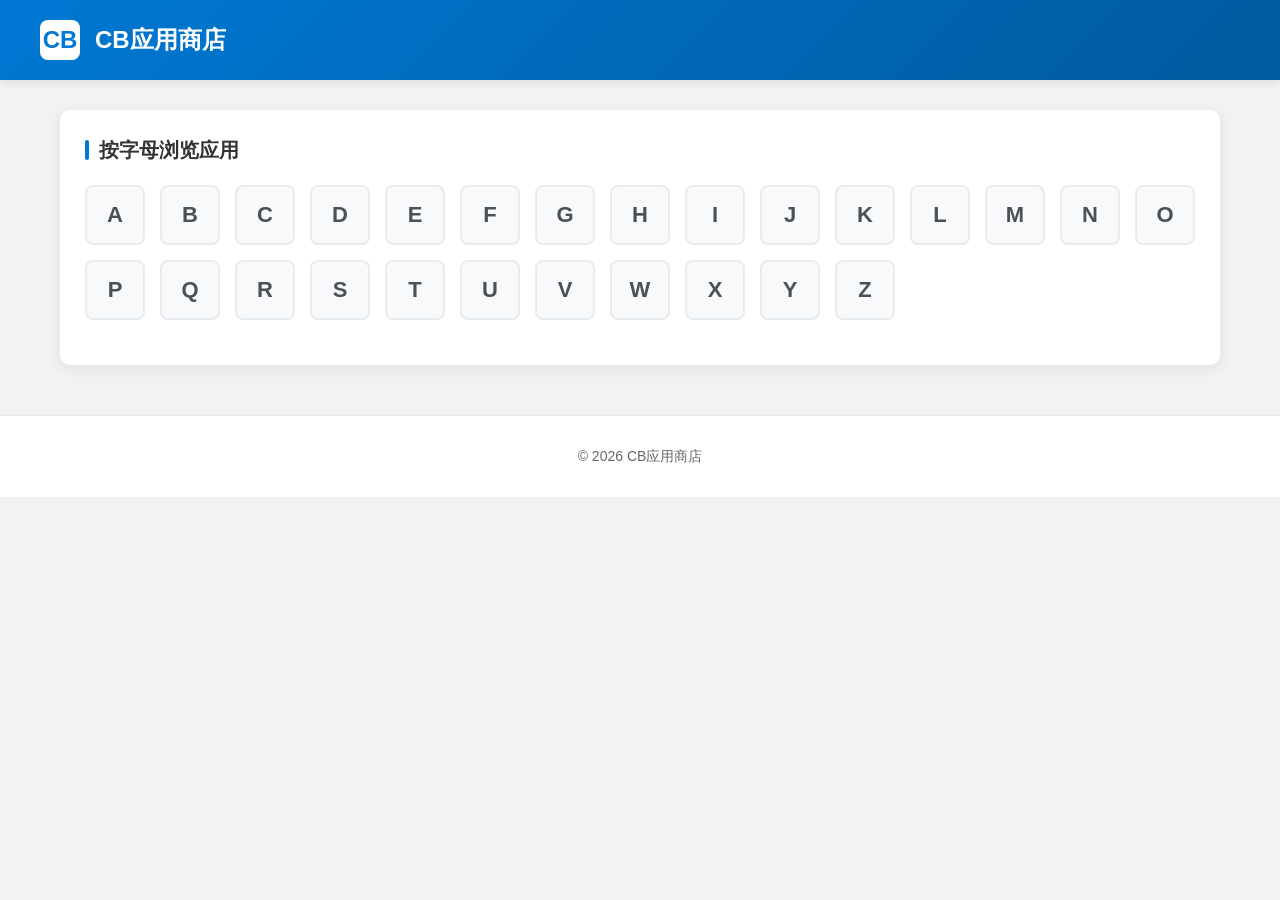
==== app/index.html @ 5953e115 "（（" ====
<!DOCTYPE html>
<html lang="zh-CN">
<head>
    <meta charset="UTF-8">
    <meta name="viewport" content="width=device-width, initial-scale=1.0">
    <title>CB应用商店</title>
    <style>
        * {
            margin: 0;
            padding: 0;
            box-sizing: border-box;
            font-family: 'Segoe UI', Tahoma, Geneva, Verdana, sans-serif;
        }
        
        body {
            background-color: #f2f2f2;
            color: #333;
            line-height: 1.5;
        }
        
        /* 顶部标题栏 */
        .header {
            background: linear-gradient(135deg, #0078d4, #005a9e);
            color: white;
            padding: 20px;
            box-shadow: 0 2px 10px rgba(0,0,0,0.1);
        }
        
        .header-content {
            max-width: 1200px;
            margin: 0 auto;
            display: flex;
            justify-content: space-between;
            align-items: center;
        }
        
        .logo {
            display: flex;
            align-items: center;
            gap: 15px;
        }
        
        .logo-icon {
            width: 40px;
            height: 40px;
            background-color: white;
            border-radius: 8px;
            display: flex;
            align-items: center;
            justify-content: center;
            font-size: 24px;
            font-weight: bold;
            color: #0078d4;
        }
        
        .logo-text h1 {
            font-size: 24px;
            font-weight: 600;
        }
        
        .logo-text p {
            font-size: 14px;
            opacity: 0.9;
        }
        
        /* 主要内容区域 */
        .main-content {
            max-width: 1200px;
            margin: 30px auto;
            padding: 0 20px;
        }
        
        /* 字母导航区域 */
        .letters-section {
            background: white;
            border-radius: 10px;
            padding: 25px;
            margin-bottom: 30px;
            box-shadow: 0 3px 15px rgba(0,0,0,0.08);
        }
        
        .section-title {
            font-size: 20px;
            font-weight: 600;
            margin-bottom: 20px;
            color: #333;
            display: flex;
            align-items: center;
            gap: 10px;
        }
        
        .section-title::before {
            content: "";
            width: 4px;
            height: 20px;
            background-color: #0078d4;
            border-radius: 2px;
        }
        
        .letters-grid {
            display: grid;
            grid-template-columns: repeat(auto-fill, minmax(60px, 1fr));
            gap: 15px;
            margin-bottom: 20px;
        }
        
        .letter-btn {
            width: 60px;
            height: 60px;
            border-radius: 8px;
            background-color: #f8f9fa;
            border: 2px solid #e9ecef;
            font-size: 22px;
            font-weight: bold;
            color: #495057;
            cursor: pointer;
            transition: all 0.2s ease;
            display: flex;
            align-items: center;
            justify-content: center;
        }
        
        .letter-btn:hover {
            background-color: #e9ecef;
            transform: translateY(-2px);
            box-shadow: 0 4px 8px rgba(0,0,0,0.1);
        }
        
        .letter-btn.active {
            background-color: #0078d4;
            color: white;
            border-color: #0078d4;
        }
        
        /* 应用列表区域 */
        .apps-section {
            background: white;
            border-radius: 10px;
            padding: 25px;
            box-shadow: 0 3px 15px rgba(0,0,0,0.08);
        }
        
        .apps-section.hidden {
            display: none;
        }
        
        .apps-header {
            display: flex;
            justify-content: space-between;
            align-items: center;
            margin-bottom: 25px;
        }
        
        .back-to-letters {
            background: none;
            border: none;
            color: #0078d4;
            font-size: 16px;
            cursor: pointer;
            display: flex;
            align-items: center;
            gap: 8px;
            padding: 8px 16px;
            border-radius: 6px;
            transition: background-color 0.2s;
        }
        
        .back-to-letters:hover {
            background-color: #f0f7ff;
        }
        
        .current-letter {
            font-size: 24px;
            font-weight: 600;
            color: #0078d4;
            text-transform: uppercase;
        }
        
        .apps-grid {
            display: grid;
            grid-template-columns: repeat(auto-fill, minmax(180px, 1fr));
            gap: 20px;
        }
        
        .app-card {
            background: #f8f9fa;
            border-radius: 10px;
            overflow: hidden;
            border: 1px solid #e9ecef;
            transition: all 0.2s ease;
            cursor: pointer;
            height: 100%;
            display: flex;
            flex-direction: column;
        }
        
        .app-card:hover {
            transform: translateY(-5px);
            box-shadow: 0 10px 20px rgba(0,0,0,0.1);
            border-color: #0078d4;
        }
        
        .app-icon-container {
            width: 100%;
            height: 120px;
            background: white;
            display: flex;
            align-items: center;
            justify-content: center;
            padding: 20px;
        }
        
        .app-icon {
            width: 80px;
            height: 80px;
            border-radius: 12px;
            object-fit: cover;
            background-color: #e9ecef;
            display: flex;
            align-items: center;
            justify-content: center;
            font-size: 24px;
            color: #6c757d;
            overflow: hidden;
        }
        
        .app-info {
            padding: 15px;
            flex-grow: 1;
            display: flex;
            flex-direction: column;
        }
        
        .app-name {
            font-size: 16px;
            font-weight: 600;
            margin-bottom: 5px;
            color: #333;
            line-height: 1.3;
        }
        
        .app-author {
            font-size: 13px;
            color: #666;
            margin-bottom: 10px;
        }
        
        .app-platforms {
            display: flex;
            flex-wrap: wrap;
            gap: 5px;
            margin-top: auto;
        }
        
        .platform-tag {
            background: #e7f3ff;
            color: #0078d4;
            padding: 2px 8px;
            border-radius: 10px;
            font-size: 11px;
        }
        
        /* 加载和空状态 */
        .loading, .empty-state {
            padding: 50px 20px;
            text-align: center;
            color: #666;
            grid-column: 1 / -1;
        }
        
        .loading-spinner {
            width: 40px;
            height: 40px;
            border: 3px solid #f3f3f3;
            border-top: 3px solid #0078d4;
            border-radius: 50%;
            animation: spin 1s linear infinite;
            margin: 0 auto 20px;
        }
        
        @keyframes spin {
            0% { transform: rotate(0deg); }
            100% { transform: rotate(360deg); }
        }
        
        .empty-state-icon {
            font-size: 48px;
            margin-bottom: 20px;
            opacity: 0.5;
        }
        
        /* 页脚 */
        .footer {
            text-align: center;
            padding: 30px 20px;
            color: #666;
            font-size: 14px;
            border-top: 1px solid #e9ecef;
            margin-top: 50px;
            background: white;
        }
        
        /* 响应式设计 */
        @media (max-width: 768px) {
            .letters-grid {
                grid-template-columns: repeat(auto-fill, minmax(50px, 1fr));
                gap: 10px;
            }
            
            .letter-btn {
                width: 50px;
                height: 50px;
                font-size: 20px;
            }
            
            .apps-grid {
                grid-template-columns: repeat(auto-fill, minmax(150px, 1fr));
                gap: 15px;
            }
            
            .header-content {
                flex-direction: column;
                gap: 15px;
                text-align: center;
            }
        }
        
        @media (max-width: 480px) {
            .main-content {
                padding: 0 15px;
            }
            
            .letters-section, .apps-section {
                padding: 20px 15px;
            }
            
            .apps-grid {
                grid-template-columns: repeat(auto-fill, minmax(130px, 1fr));
                gap: 12px;
            }
            
            .app-icon-container {
                height: 100px;
            }
            
            .app-icon {
                width: 60px;
                height: 60px;
            }
        }
    </style>
</head>
<body>
    <!-- 顶部标题栏 -->
    <div class="header">
        <div class="header-content">
            <div class="logo">
                <div class="logo-icon">CB</div>
                <div class="logo-text">
                    <h1>CB应用商店</h1>
                    
                </div>
            </div>
        </div>
    </div>

    <!-- 主要内容区域 -->
    <div class="main-content">
        <!-- 字母导航区域 -->
        <div class="letters-section" id="letters-section">
            <div class="section-title">按字母浏览应用</div>
            <div class="letters-grid" id="letters-grid">
                <!-- 字母按钮会动态生成 -->
            </div>
        </div>

        <!-- 应用列表区域 -->
        <div class="apps-section hidden" id="apps-section">
            <div class="apps-header">
                <button class="back-to-letters" id="back-to-letters">
                    <span>←</span> 返回导航
                </button>
                <div class="current-letter" id="current-letter">A</div>
            </div>
            
            <div class="apps-grid" id="apps-grid">
                <!-- 应用卡片会动态生成 -->
            </div>
        </div>
    </div>

    <!-- 页脚 -->
    <div class="footer">
        <p>© 2026 CB应用商店 </p>
    </div>

    <script>
    // 字母映射表 - 用于临时修正错误的文件映射
    const letterMapping = {
        'A': 'a',
        'B': 'b',
        'C': 'c',
        'D': 'd',
        'E': 'e',
        'F': 'f',  // 如果 F 实际上对应 t.json，可以在这里修改
        'G': 'g',
        'H': 'h',
        'I': 'i',
        'J': 'j',
        'K': 'k',
        'L': 'l',
        'M': 'm',
        'N': 'n',
        'O': 'o',
        'P': 'p',
        'Q': 'q',
        'R': 'r',
        'S': 's',
        'T': 't',  // 如果 T 实际上对应 f.json，可以在这里修改
        'U': 'u',
        'V': 'v',
        'W': 'w',
        'X': 'x',
        'Y': 'y',
        'Z': 'z'
    };

    // 初始化字母网格
    function initLetters() {
        const lettersGrid = document.getElementById('letters-grid');
        lettersGrid.innerHTML = '';
        
        // 生成A-Z的字母按钮
        for (let i = 65; i <= 90; i++) {
            const letter = String.fromCharCode(i);
            const letterBtn = document.createElement('button');
            letterBtn.className = 'letter-btn';
            letterBtn.textContent = letter;
            letterBtn.dataset.letter = letter;
            
            letterBtn.addEventListener('click', function() {
                const letterToLoad = this.dataset.letter;
                console.log('点击字母:', letterToLoad);
                loadAppsByLetter(letterToLoad);
            });
            
            lettersGrid.appendChild(letterBtn);
        }
    }
    
    // 根据字母加载应用
    async function loadAppsByLetter(letter) {
        console.log('正在加载:', letter);
        
        const lettersSection = document.getElementById('letters-section');
        const appsSection = document.getElementById('apps-section');
        const appsGrid = document.getElementById('apps-grid');
        const currentLetter = document.getElementById('current-letter');
        
        // 切换显示区域
        lettersSection.style.display = 'none';
        appsSection.classList.remove('hidden');
        currentLetter.textContent = letter;
        
        // 显示加载状态
        appsGrid.innerHTML = `
            <div class="loading">
                <div class="loading-spinner"></div>
                <p>正在加载应用列表...</p>
            </div>
        `;
        
        try {
            // 使用映射表获取实际的文件名
            const mappedLetter = letterMapping[letter] || letter.toLowerCase();
            const jsonPath = `ProjectList/${mappedLetter}.json`;
            console.log('请求路径:', jsonPath);
            
            // 添加时间戳避免缓存
            const response = await fetch(`${jsonPath}?t=${Date.now()}`);
            
            if (!response.ok) {
                if (response.status === 404) {
                    showEmptyApps(letter);
                } else {
                    throw new Error(`加载失败: ${response.status}`);
                }
                return;
            }
            
            const data = await response.json();
            console.log('加载到的数据:', data);
            
            // 检查apps数组是否为空
            if (!data.apps || data.apps.length === 0) {
                showEmptyApps(letter);
                return;
            }
            
            // 清空应用网格
            appsGrid.innerHTML = '';
            
            // 为每个应用加载详细信息并创建卡片
            const appPromises = data.apps.map(appName => 
                loadAppInfo(appName).then(appInfo => createAppCard(appInfo, appName))
            );
            
            // 等待所有应用信息加载完成
            const appCards = await Promise.allSettled(appPromises);
            
            // 添加成功加载的应用卡片
            appCards.forEach(result => {
                if (result.status === 'fulfilled' && result.value) {
                    appsGrid.appendChild(result.value);
                }
            });
            
            // 如果没有成功加载的应用，显示空状态
            if (appsGrid.children.length === 0) {
                showEmptyApps(letter);
            }
            
        } catch (error) {
            console.error('加载应用列表时出错:', error);
            showError(`加载应用列表失败: ${error.message}`);
        }
    }
    
    // 加载单个应用信息
    async function loadAppInfo(appName) {
        try {
            // 添加时间戳避免缓存
            const response = await fetch(`${appName}/info.json?t=${Date.now()}`);
            
            if (!response.ok) {
                throw new Error(`无法加载应用信息: ${response.status}`);
            }
            
            return await response.json();
        } catch (error) {
            console.error(`加载应用 ${appName} 信息失败:`, error);
            return {
                name: appName,
                author: '作者',
                platforms: []
            };
        }
    }
    
    // 创建应用卡片
    function createAppCard(appInfo, appName) {
        const appCard = document.createElement('div');
        appCard.className = 'app-card';
        
        // 创建图标容器
        const iconContainer = document.createElement('div');
        iconContainer.className = 'app-icon-container';
        
        const icon = document.createElement('div');
        icon.className = 'app-icon';
        
        // 尝试加载应用图标
        const iconImg = document.createElement('img');
        // 添加时间戳避免缓存
        iconImg.src = `${appName}/icon.png?t=${Date.now()}`;
        iconImg.alt = `${appInfo.name} 图标`;
        iconImg.onerror = () => {
            icon.innerHTML = appInfo.name.charAt(0).toUpperCase();
            iconImg.style.display = 'none';
        };
        
        icon.appendChild(iconImg);
        iconContainer.appendChild(icon);
        
        // 创建应用信息区域
        const appInfoDiv = document.createElement('div');
        appInfoDiv.className = 'app-info';
        
        const name = document.createElement('div');
        name.className = 'app-name';
        name.textContent = appInfo.name || appName;
        
        const author = document.createElement('div');
        author.className = 'app-author';
        author.textContent = appInfo.author || '未知作者';
        
        const platforms = document.createElement('div');
        platforms.className = 'app-platforms';
        
        // 添加平台标签
        if (appInfo.platforms && appInfo.platforms.length > 0) {
            appInfo.platforms.slice(0, 3).forEach(platform => {
                const platformTag = document.createElement('span');
                platformTag.className = 'platform-tag';
                platformTag.textContent = platform;
                platforms.appendChild(platformTag);
            });
        }
        
        appInfoDiv.appendChild(name);
        appInfoDiv.appendChild(author);
        appInfoDiv.appendChild(platforms);
        
        // 组装卡片
        appCard.appendChild(iconContainer);
        appCard.appendChild(appInfoDiv);
        
        // 添加点击事件
        appCard.addEventListener('click', () => {
            window.location.href = `app.html?app=${encodeURIComponent(appInfo.name || appName)}&path=${encodeURIComponent(appName)}&t=${Date.now()}`;
        });
        
        return appCard;
    }
    
    // 显示空应用状态
    function showEmptyApps(letter) {
        const appsGrid = document.getElementById('apps-grid');
        appsGrid.innerHTML = `
            <div class="empty-state">
                <div class="empty-state-icon">📁</div>
                <p>没有找到以 "${letter}" 开头的应用</p>
                <p style="font-size: 14px; margin-top: 10px;">该字母下暂无应用，试试其他字母</p>
            </div>
        `;
    }
    
    // 显示错误信息
    function showError(message) {
        const appsGrid = document.getElementById('apps-grid');
        appsGrid.innerHTML = `
            <div class="empty-state">
                <div class="empty-state-icon">⚠️</div>
                <p>${message}</p>
                <p style="font-size: 14px; margin-top: 10px;">请检查网络连接或稍后再试</p>
            </div>
        `;
    }
    
    // 返回导航
    function goBackToLetters() {
        const lettersSection = document.getElementById('letters-section');
        const appsSection = document.getElementById('apps-section');
        
        lettersSection.style.display = 'block';
        appsSection.classList.add('hidden');
    }
    
    // 初始化页面
    function initPage() {
        // 初始化字母网格
        initLetters();
        
        // 绑定返回按钮事件
        document.getElementById('back-to-letters').addEventListener('click', goBackToLetters);
        
        // 检查URL参数
        const urlParams = new URLSearchParams(window.location.search);
        const initialLetter = urlParams.get('letter');
        
        if (initialLetter && /^[A-Za-z]$/.test(initialLetter)) {
            loadAppsByLetter(initialLetter.toUpperCase());
        }
    }
    
    // 页面加载完成后初始化
    document.addEventListener('DOMContentLoaded', initPage);
</script>
</body>
</html>
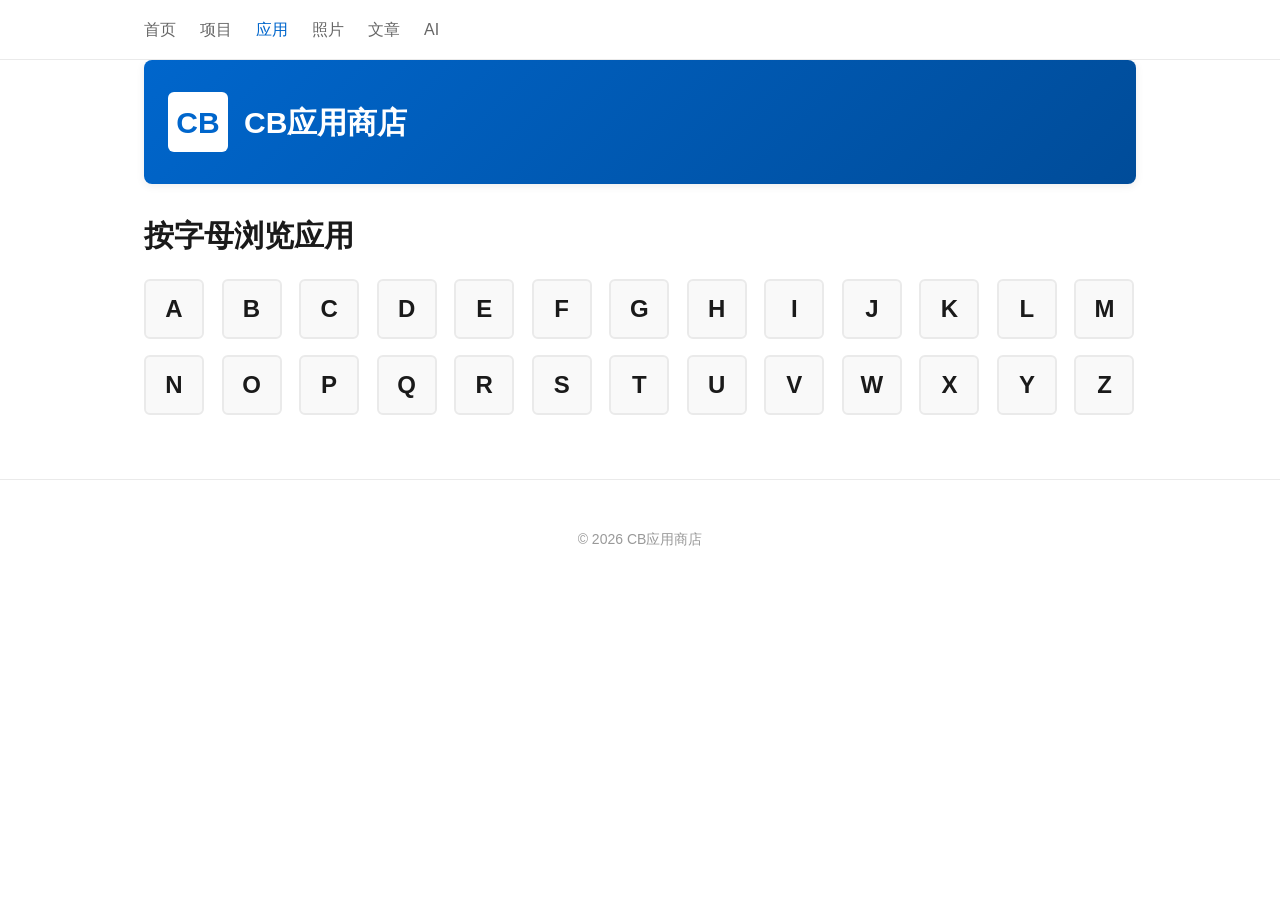
==== commit a29d7408: "改" ====
--- a/app/index.html
+++ b/app/index.html
@@ -3,426 +3,73 @@
 <head>
     <meta charset="UTF-8">
     <meta name="viewport" content="width=device-width, initial-scale=1.0">
-    <title>CB应用商店</title>
-    <style>
-        * {
-            margin: 0;
-            padding: 0;
-            box-sizing: border-box;
-            font-family: 'Segoe UI', Tahoma, Geneva, Verdana, sans-serif;
-        }
-        
-        body {
-            background-color: #f2f2f2;
-            color: #333;
-            line-height: 1.5;
-        }
-        
-        /* 顶部标题栏 */
-        .header {
-            background: linear-gradient(135deg, #0078d4, #005a9e);
-            color: white;
-            padding: 20px;
-            box-shadow: 0 2px 10px rgba(0,0,0,0.1);
-        }
-        
-        .header-content {
-            max-width: 1200px;
-            margin: 0 auto;
-            display: flex;
-            justify-content: space-between;
-            align-items: center;
-        }
-        
-        .logo {
-            display: flex;
-            align-items: center;
-            gap: 15px;
-        }
-        
-        .logo-icon {
-            width: 40px;
-            height: 40px;
-            background-color: white;
-            border-radius: 8px;
-            display: flex;
-            align-items: center;
-            justify-content: center;
-            font-size: 24px;
-            font-weight: bold;
-            color: #0078d4;
-        }
-        
-        .logo-text h1 {
-            font-size: 24px;
-            font-weight: 600;
-        }
-        
-        .logo-text p {
-            font-size: 14px;
-            opacity: 0.9;
-        }
-        
-        /* 主要内容区域 */
-        .main-content {
-            max-width: 1200px;
-            margin: 30px auto;
-            padding: 0 20px;
-        }
-        
-        /* 字母导航区域 */
-        .letters-section {
-            background: white;
-            border-radius: 10px;
-            padding: 25px;
-            margin-bottom: 30px;
-            box-shadow: 0 3px 15px rgba(0,0,0,0.08);
-        }
-        
-        .section-title {
-            font-size: 20px;
-            font-weight: 600;
-            margin-bottom: 20px;
-            color: #333;
-            display: flex;
-            align-items: center;
-            gap: 10px;
-        }
-        
-        .section-title::before {
-            content: "";
-            width: 4px;
-            height: 20px;
-            background-color: #0078d4;
-            border-radius: 2px;
-        }
-        
-        .letters-grid {
-            display: grid;
-            grid-template-columns: repeat(auto-fill, minmax(60px, 1fr));
-            gap: 15px;
-            margin-bottom: 20px;
-        }
-        
-        .letter-btn {
-            width: 60px;
-            height: 60px;
-            border-radius: 8px;
-            background-color: #f8f9fa;
-            border: 2px solid #e9ecef;
-            font-size: 22px;
-            font-weight: bold;
-            color: #495057;
-            cursor: pointer;
-            transition: all 0.2s ease;
-            display: flex;
-            align-items: center;
-            justify-content: center;
-        }
-        
-        .letter-btn:hover {
-            background-color: #e9ecef;
-            transform: translateY(-2px);
-            box-shadow: 0 4px 8px rgba(0,0,0,0.1);
-        }
-        
-        .letter-btn.active {
-            background-color: #0078d4;
-            color: white;
-            border-color: #0078d4;
-        }
-        
-        /* 应用列表区域 */
-        .apps-section {
-            background: white;
-            border-radius: 10px;
-            padding: 25px;
-            box-shadow: 0 3px 15px rgba(0,0,0,0.08);
-        }
-        
-        .apps-section.hidden {
-            display: none;
-        }
-        
-        .apps-header {
-            display: flex;
-            justify-content: space-between;
-            align-items: center;
-            margin-bottom: 25px;
-        }
-        
-        .back-to-letters {
-            background: none;
-            border: none;
-            color: #0078d4;
-            font-size: 16px;
-            cursor: pointer;
-            display: flex;
-            align-items: center;
-            gap: 8px;
-            padding: 8px 16px;
-            border-radius: 6px;
-            transition: background-color 0.2s;
-        }
-        
-        .back-to-letters:hover {
-            background-color: #f0f7ff;
-        }
-        
-        .current-letter {
-            font-size: 24px;
-            font-weight: 600;
-            color: #0078d4;
-            text-transform: uppercase;
-        }
-        
-        .apps-grid {
-            display: grid;
-            grid-template-columns: repeat(auto-fill, minmax(180px, 1fr));
-            gap: 20px;
-        }
-        
-        .app-card {
-            background: #f8f9fa;
-            border-radius: 10px;
-            overflow: hidden;
-            border: 1px solid #e9ecef;
-            transition: all 0.2s ease;
-            cursor: pointer;
-            height: 100%;
-            display: flex;
-            flex-direction: column;
-        }
-        
-        .app-card:hover {
-            transform: translateY(-5px);
-            box-shadow: 0 10px 20px rgba(0,0,0,0.1);
-            border-color: #0078d4;
-        }
-        
-        .app-icon-container {
-            width: 100%;
-            height: 120px;
-            background: white;
-            display: flex;
-            align-items: center;
-            justify-content: center;
-            padding: 20px;
-        }
-        
-        .app-icon {
-            width: 80px;
-            height: 80px;
-            border-radius: 12px;
-            object-fit: cover;
-            background-color: #e9ecef;
-            display: flex;
-            align-items: center;
-            justify-content: center;
-            font-size: 24px;
-            color: #6c757d;
-            overflow: hidden;
-        }
-        
-        .app-info {
-            padding: 15px;
-            flex-grow: 1;
-            display: flex;
-            flex-direction: column;
-        }
-        
-        .app-name {
-            font-size: 16px;
-            font-weight: 600;
-            margin-bottom: 5px;
-            color: #333;
-            line-height: 1.3;
-        }
-        
-        .app-author {
-            font-size: 13px;
-            color: #666;
-            margin-bottom: 10px;
-        }
-        
-        .app-platforms {
-            display: flex;
-            flex-wrap: wrap;
-            gap: 5px;
-            margin-top: auto;
-        }
-        
-        .platform-tag {
-            background: #e7f3ff;
-            color: #0078d4;
-            padding: 2px 8px;
-            border-radius: 10px;
-            font-size: 11px;
-        }
-        
-        /* 加载和空状态 */
-        .loading, .empty-state {
-            padding: 50px 20px;
-            text-align: center;
-            color: #666;
-            grid-column: 1 / -1;
-        }
-        
-        .loading-spinner {
-            width: 40px;
-            height: 40px;
-            border: 3px solid #f3f3f3;
-            border-top: 3px solid #0078d4;
-            border-radius: 50%;
-            animation: spin 1s linear infinite;
-            margin: 0 auto 20px;
-        }
-        
-        @keyframes spin {
-            0% { transform: rotate(0deg); }
-            100% { transform: rotate(360deg); }
-        }
-        
-        .empty-state-icon {
-            font-size: 48px;
-            margin-bottom: 20px;
-            opacity: 0.5;
-        }
-        
-        /* 页脚 */
-        .footer {
-            text-align: center;
-            padding: 30px 20px;
-            color: #666;
-            font-size: 14px;
-            border-top: 1px solid #e9ecef;
-            margin-top: 50px;
-            background: white;
-        }
-        
-        /* 响应式设计 */
-        @media (max-width: 768px) {
-            .letters-grid {
-                grid-template-columns: repeat(auto-fill, minmax(50px, 1fr));
-                gap: 10px;
-            }
-            
-            .letter-btn {
-                width: 50px;
-                height: 50px;
-                font-size: 20px;
-            }
-            
-            .apps-grid {
-                grid-template-columns: repeat(auto-fill, minmax(150px, 1fr));
-                gap: 15px;
-            }
-            
-            .header-content {
-                flex-direction: column;
-                gap: 15px;
-                text-align: center;
-            }
-        }
-        
-        @media (max-width: 480px) {
-            .main-content {
-                padding: 0 15px;
-            }
-            
-            .letters-section, .apps-section {
-                padding: 20px 15px;
-            }
-            
-            .apps-grid {
-                grid-template-columns: repeat(auto-fill, minmax(130px, 1fr));
-                gap: 12px;
-            }
-            
-            .app-icon-container {
-                height: 100px;
-            }
-            
-            .app-icon {
-                width: 60px;
-                height: 60px;
-            }
-        }
-    </style>
+    <title>CB应用商店 - 羽某博客</title>
+    <link rel="icon" href="../icon.jpeg">
+    <link rel="stylesheet" href="../res/style.css">
 </head>
 <body>
-    <!-- 顶部标题栏 -->
-    <div class="header">
-        <div class="header-content">
-            <div class="logo">
-                <div class="logo-icon">CB</div>
-                <div class="logo-text">
+    <!-- 顶部导航 -->
+    <header class="navbar">
+        <div class="container">
+            <nav class="nav-links">
+                <a href="../index.html">首页</a>
+                <a href="../project/index.html">项目</a>
+                <a href="#" class="active">应用</a>
+                <a href="../photo/index.html">照片</a>
+                <a href="../article/index.html">文章</a>
+                <a href="../ai.html">AI</a>
+            </nav>
+        </div>
+    </header>
+
+    <!-- 主要内容区域 -->
+    <main class="container">
+        <!-- 应用头部 -->
+        <div class="app-header">
+            <div class="app-header-content">
+                <div class="app-logo-icon">CB</div>
+                <div class="app-logo-text">
                     <h1>CB应用商店</h1>
-                    
                 </div>
             </div>
         </div>
-    </div>
-
-    <!-- 主要内容区域 -->
-    <div class="main-content">
+
         <!-- 字母导航区域 -->
-        <div class="letters-section" id="letters-section">
-            <div class="section-title">按字母浏览应用</div>
+        <div id="letters-section">
+            <h2>按字母浏览应用</h2>
             <div class="letters-grid" id="letters-grid">
                 <!-- 字母按钮会动态生成 -->
             </div>
         </div>
 
         <!-- 应用列表区域 -->
-        <div class="apps-section hidden" id="apps-section">
-            <div class="apps-header">
-                <button class="back-to-letters" id="back-to-letters">
-                    <span>←</span> 返回导航
+        <div id="apps-section" style="display: none;">
+            <div class="flex gap-4 mb-6" style="align-items: center; justify-content: space-between;">
+                <button class="btn btn-outline" id="back-to-letters">
+                    ← 返回导航
                 </button>
-                <div class="current-letter" id="current-letter">A</div>
+                <h2 id="current-letter" style="margin: 0;">A</h2>
             </div>
             
             <div class="apps-grid" id="apps-grid">
                 <!-- 应用卡片会动态生成 -->
             </div>
         </div>
-    </div>
+    </main>
 
     <!-- 页脚 -->
-    <div class="footer">
-        <p>© 2026 CB应用商店 </p>
-    </div>
+    <footer class="footer">
+        © 2026 CB应用商店
+    </footer>
 
     <script>
-    // 字母映射表 - 用于临时修正错误的文件映射
+    // 字母映射表
     const letterMapping = {
-        'A': 'a',
-        'B': 'b',
-        'C': 'c',
-        'D': 'd',
-        'E': 'e',
-        'F': 'f',  // 如果 F 实际上对应 t.json，可以在这里修改
-        'G': 'g',
-        'H': 'h',
-        'I': 'i',
-        'J': 'j',
-        'K': 'k',
-        'L': 'l',
-        'M': 'm',
-        'N': 'n',
-        'O': 'o',
-        'P': 'p',
-        'Q': 'q',
-        'R': 'r',
-        'S': 's',
-        'T': 't',  // 如果 T 实际上对应 f.json，可以在这里修改
-        'U': 'u',
-        'V': 'v',
-        'W': 'w',
-        'X': 'x',
-        'Y': 'y',
-        'Z': 'z'
+        'A': 'a', 'B': 'b', 'C': 'c', 'D': 'd', 'E': 'e', 'F': 'f',
+        'G': 'g', 'H': 'h', 'I': 'i', 'J': 'j', 'K': 'k', 'L': 'l',
+        'M': 'm', 'N': 'n', 'O': 'o', 'P': 'p', 'Q': 'q', 'R': 'r',
+        'S': 's', 'T': 't', 'U': 'u', 'V': 'v', 'W': 'w', 'X': 'x',
+        'Y': 'y', 'Z': 'z'
     };
 
     // 初始化字母网格
@@ -430,7 +77,6 @@
         const lettersGrid = document.getElementById('letters-grid');
         lettersGrid.innerHTML = '';
         
-        // 生成A-Z的字母按钮
         for (let i = 65; i <= 90; i++) {
             const letter = String.fromCharCode(i);
             const letterBtn = document.createElement('button');
@@ -440,7 +86,6 @@
             
             letterBtn.addEventListener('click', function() {
                 const letterToLoad = this.dataset.letter;
-                console.log('点击字母:', letterToLoad);
                 loadAppsByLetter(letterToLoad);
             });
             
@@ -450,19 +95,15 @@
     
     // 根据字母加载应用
     async function loadAppsByLetter(letter) {
-        console.log('正在加载:', letter);
-        
         const lettersSection = document.getElementById('letters-section');
         const appsSection = document.getElementById('apps-section');
         const appsGrid = document.getElementById('apps-grid');
         const currentLetter = document.getElementById('current-letter');
         
-        // 切换显示区域
         lettersSection.style.display = 'none';
-        appsSection.classList.remove('hidden');
+        appsSection.style.display = 'block';
         currentLetter.textContent = letter;
         
-        // 显示加载状态
         appsGrid.innerHTML = `
             <div class="loading">
                 <div class="loading-spinner"></div>
@@ -471,12 +112,9 @@
         `;
         
         try {
-            // 使用映射表获取实际的文件名
             const mappedLetter = letterMapping[letter] || letter.toLowerCase();
             const jsonPath = `ProjectList/${mappedLetter}.json`;
-            console.log('请求路径:', jsonPath);
-            
-            // 添加时间戳避免缓存
+            
             const response = await fetch(`${jsonPath}?t=${Date.now()}`);
             
             if (!response.ok) {
@@ -489,33 +127,26 @@
             }
             
             const data = await response.json();
-            console.log('加载到的数据:', data);
-            
-            // 检查apps数组是否为空
+            
             if (!data.apps || data.apps.length === 0) {
                 showEmptyApps(letter);
                 return;
             }
             
-            // 清空应用网格
             appsGrid.innerHTML = '';
             
-            // 为每个应用加载详细信息并创建卡片
             const appPromises = data.apps.map(appName => 
                 loadAppInfo(appName).then(appInfo => createAppCard(appInfo, appName))
             );
             
-            // 等待所有应用信息加载完成
             const appCards = await Promise.allSettled(appPromises);
             
-            // 添加成功加载的应用卡片
             appCards.forEach(result => {
                 if (result.status === 'fulfilled' && result.value) {
                     appsGrid.appendChild(result.value);
                 }
             });
             
-            // 如果没有成功加载的应用，显示空状态
             if (appsGrid.children.length === 0) {
                 showEmptyApps(letter);
             }
@@ -529,7 +160,6 @@
     // 加载单个应用信息
     async function loadAppInfo(appName) {
         try {
-            // 添加时间戳避免缓存
             const response = await fetch(`${appName}/info.json?t=${Date.now()}`);
             
             if (!response.ok) {
@@ -552,16 +182,13 @@
         const appCard = document.createElement('div');
         appCard.className = 'app-card';
         
-        // 创建图标容器
         const iconContainer = document.createElement('div');
         iconContainer.className = 'app-icon-container';
         
         const icon = document.createElement('div');
         icon.className = 'app-icon';
         
-        // 尝试加载应用图标
         const iconImg = document.createElement('img');
-        // 添加时间戳避免缓存
         iconImg.src = `${appName}/icon.png?t=${Date.now()}`;
         iconImg.alt = `${appInfo.name} 图标`;
         iconImg.onerror = () => {
@@ -572,7 +199,6 @@
         icon.appendChild(iconImg);
         iconContainer.appendChild(icon);
         
-        // 创建应用信息区域
         const appInfoDiv = document.createElement('div');
         appInfoDiv.className = 'app-info';
         
@@ -587,7 +213,6 @@
         const platforms = document.createElement('div');
         platforms.className = 'app-platforms';
         
-        // 添加平台标签
         if (appInfo.platforms && appInfo.platforms.length > 0) {
             appInfo.platforms.slice(0, 3).forEach(platform => {
                 const platformTag = document.createElement('span');
@@ -601,11 +226,9 @@
         appInfoDiv.appendChild(author);
         appInfoDiv.appendChild(platforms);
         
-        // 组装卡片
         appCard.appendChild(iconContainer);
         appCard.appendChild(appInfoDiv);
         
-        // 添加点击事件
         appCard.addEventListener('click', () => {
             window.location.href = `app.html?app=${encodeURIComponent(appInfo.name || appName)}&path=${encodeURIComponent(appName)}&t=${Date.now()}`;
         });
@@ -620,7 +243,7 @@
             <div class="empty-state">
                 <div class="empty-state-icon">📁</div>
                 <p>没有找到以 "${letter}" 开头的应用</p>
-                <p style="font-size: 14px; margin-top: 10px;">该字母下暂无应用，试试其他字母</p>
+                <p style="font-size: var(--text-sm); margin-top: var(--space-3);">该字母下暂无应用，试试其他字母</p>
             </div>
         `;
     }
@@ -632,7 +255,7 @@
             <div class="empty-state">
                 <div class="empty-state-icon">⚠️</div>
                 <p>${message}</p>
-                <p style="font-size: 14px; margin-top: 10px;">请检查网络连接或稍后再试</p>
+                <p style="font-size: var(--text-sm); margin-top: var(--space-3);">请检查网络连接或稍后再试</p>
             </div>
         `;
     }
@@ -643,18 +266,14 @@
         const appsSection = document.getElementById('apps-section');
         
         lettersSection.style.display = 'block';
-        appsSection.classList.add('hidden');
+        appsSection.style.display = 'none';
     }
     
     // 初始化页面
     function initPage() {
-        // 初始化字母网格
         initLetters();
-        
-        // 绑定返回按钮事件
         document.getElementById('back-to-letters').addEventListener('click', goBackToLetters);
         
-        // 检查URL参数
         const urlParams = new URLSearchParams(window.location.search);
         const initialLetter = urlParams.get('letter');
         
@@ -663,8 +282,7 @@
         }
     }
     
-    // 页面加载完成后初始化
     document.addEventListener('DOMContentLoaded', initPage);
-</script>
+    </script>
 </body>
-</html>+</html>
--- a/res/style.css
+++ b/res/style.css
@@ -0,0 +1,932 @@
+
+        * {
+            margin: 0;
+            padding: 0;
+            box-sizing: border-box;
+        }
+        
+        :root {
+            /* 色彩系统 */
+            --color-primary: #1a1a1a;      /* 主文字色 */
+            --color-secondary: #666;       /* 次要文字色 */
+            --color-muted: #999;           /* 弱化文字色 */
+            --color-border: #eaeaea;       /* 边框色 */
+            --color-bg: #ffffff;           /* 背景色 */
+            --color-bg-alt: #f9f9f9;       /* 交替背景色 */
+            --color-accent: #0066cc;       /* 强调色 */
+            --color-accent-hover: #004c99; /* 强调色悬停 */
+            
+            /* 字体系统 */
+            --font-sans: -apple-system, BlinkMacSystemFont, "Segoe UI", Roboto, "Helvetica Neue", Arial, sans-serif;
+            --font-mono: "SF Mono", "Monaco", "Inconsolata", "Fira Code", "Roboto Mono", monospace;
+            
+            /* 字号比例 (1.25比例) */
+            --text-xs: 0.75rem;    /* 12px */
+            --text-sm: 0.875rem;   /* 14px */
+            --text-base: 1rem;     /* 16px */
+            --text-lg: 1.125rem;    /* 18px */
+            --text-xl: 1.25rem;     /* 20px */
+            --text-2xl: 1.5rem;     /* 24px */
+            --text-3xl: 1.875rem;   /* 30px */
+            --text-4xl: 2.25rem;    /* 36px */
+            
+            /* 间距系统 (8px基准) */
+            --space-1: 0.25rem;    /* 4px */
+            --space-2: 0.5rem;     /* 8px */
+            --space-3: 0.75rem;     /* 12px */
+            --space-4: 1rem;       /* 16px */
+            --space-6: 1.5rem;      /* 24px */
+            --space-8: 2rem;        /* 32px */
+            --space-12: 3rem;       /* 48px */
+            --space-16: 4rem;       /* 64px */
+            
+            /* 圆角 */
+            --radius-sm: 4px;
+            --radius-md: 6px;
+            --radius-lg: 8px;
+            
+            /* 阴影 */
+            --shadow-sm: 0 1px 2px rgba(0, 0, 0, 0.05);
+            --shadow-md: 0 2px 8px rgba(0, 0, 0, 0.08);
+            --shadow-lg: 0 8px 30px rgba(0, 0, 0, 0.08);
+            
+            /* 最大宽度 */
+            --container-sm: 640px;
+            --container-md: 768px;
+            --container-lg: 1024px;
+            --container-xl: 1200px;
+        }
+        
+        /* 暗色模式变量 */
+        @media (prefers-color-scheme: dark) {
+            :root {
+                --color-primary: #f5f5f5;
+                --color-secondary: #b0b0b0;
+                --color-muted: #888;
+                --color-border: #333;
+                --color-bg: #121212;
+                --color-bg-alt: #1a1a1a;
+                --color-accent: #4da6ff;
+                --color-accent-hover: #80c1ff;
+            }
+        }
+        
+        /* ===== 基础样式 ===== */
+        body {
+            font-family: var(--font-sans);
+            font-size: var(--text-base);
+            line-height: 1.7;
+            color: var(--color-primary);
+            background-color: var(--color-bg);
+            -webkit-font-smoothing: antialiased;
+            -moz-osx-font-smoothing: grayscale;
+            transition: background-color 0.3s ease, color 0.3s ease;
+        }
+        
+        .container {
+            width: 100%;
+            max-width: var(--container-lg);
+            margin: 0 auto;
+            padding: 0 var(--space-4);
+        }
+        
+        /* ===== 排版样式 ===== */
+        h1, h2, h3, h4, h5, h6 {
+            font-weight: 600;
+            line-height: 1.3;
+            margin-top: var(--space-8);
+            margin-bottom: var(--space-4);
+            color: var(--color-primary);
+        }
+        
+        h1 { font-size: var(--text-4xl); }
+        h2 { font-size: var(--text-3xl); }
+        h3 { font-size: var(--text-2xl); }
+        h4 { font-size: var(--text-xl); }
+        h5 { font-size: var(--text-lg); }
+        h6 { font-size: var(--text-base); }
+        
+        p {
+            margin-bottom: var(--space-6);
+        }
+        
+        a {
+            color: var(--color-accent);
+            text-decoration: none;
+            transition: color 0.2s ease;
+        }
+        
+        a:hover {
+            color: var(--color-accent-hover);
+            text-decoration: underline;
+        }
+        
+        small {
+            font-size: var(--text-sm);
+            color: var(--color-muted);
+        }
+        
+        strong {
+            font-weight: 600;
+        }
+        
+        em {
+            font-style: italic;
+        }
+        
+        blockquote {
+            border-left: 3px solid var(--color-border);
+            padding-left: var(--space-6);
+            margin: var(--space-8) 0;
+            font-style: italic;
+            color: var(--color-secondary);
+        }
+        
+        hr {
+            border: none;
+            height: 1px;
+            background-color: var(--color-border);
+            margin: var(--space-12) 0;
+        }
+        
+        /* ===== 代码样式 ===== */
+        code, kbd, pre, samp {
+            font-family: var(--font-mono);
+            font-size: var(--text-sm);
+        }
+        
+        code {
+            background-color: var(--color-bg-alt);
+            padding: 2px 6px;
+            border-radius: var(--radius-sm);
+        }
+        
+        pre {
+            background-color: var(--color-bg-alt);
+            padding: var(--space-4);
+            border-radius: var(--radius-md);
+            overflow-x: auto;
+            margin: var(--space-8) 0;
+        }
+        
+        /* ===== 列表样式 ===== */
+        ul, ol {
+            margin-left: var(--space-6);
+            margin-bottom: var(--space-6);
+        }
+        
+        li {
+            margin-bottom: var(--space-2);
+        }
+        
+        /* ===== 表单元素 ===== */
+        input, textarea, select, button {
+            font-family: var(--font-sans);
+            font-size: var(--text-base);
+        }
+        
+        input, textarea, select {
+            padding: var(--space-3) var(--space-4);
+            border: 1px solid var(--color-border);
+            border-radius: var(--radius-md);
+            background-color: var(--color-bg);
+            color: var(--color-primary);
+            width: 100%;
+            transition: border-color 0.2s ease, box-shadow 0.2s ease;
+        }
+        
+        input:focus, textarea:focus, select:focus {
+            outline: none;
+            border-color: var(--color-accent);
+            box-shadow: 0 0 0 3px rgba(0, 102, 204, 0.1);
+        }
+        
+        button, .btn {
+            display: inline-block;
+            padding: var(--space-3) var(--space-6);
+            background-color: var(--color-accent);
+            color: white;
+            border: none;
+            border-radius: var(--radius-md);
+            font-weight: 500;
+            cursor: pointer;
+            transition: background-color 0.2s ease, transform 0.1s ease;
+        }
+        
+        button:hover, .btn:hover {
+            background-color: var(--color-accent-hover);
+            text-decoration: none;
+        }
+        
+        button:active, .btn:active {
+            transform: translateY(1px);
+        }
+        
+        .btn-outline {
+            background-color: transparent;
+            border: 1px solid var(--color-border);
+            color: var(--color-primary);
+        }
+        
+        .btn-outline:hover {
+            background-color: var(--color-bg-alt);
+            border-color: var(--color-accent);
+        }
+        
+        /* ===== 布局工具类 ===== */
+        .flex {
+            display: flex;
+        }
+        
+        .grid {
+            display: grid;
+        }
+        
+        .gap-2 { gap: var(--space-2); }
+        .gap-4 { gap: var(--space-4); }
+        .gap-6 { gap: var(--space-6); }
+        .gap-8 { gap: var(--space-8); }
+        
+        .mt-2 { margin-top: var(--space-2); }
+        .mt-4 { margin-top: var(--space-4); }
+        .mt-6 { margin-top: var(--space-6); }
+        .mt-8 { margin-top: var(--space-8); }
+        
+        .mb-2 { margin-bottom: var(--space-2); }
+        .mb-4 { margin-bottom: var(--space-4); }
+        .mb-6 { margin-bottom: var(--space-6); }
+        .mb-8 { margin-bottom: var(--space-8); }
+        
+        .text-center { text-align: center; }
+        .text-right { text-align: right; }
+        
+        /* ===== 卡片组件 ===== */
+        .card {
+            background-color: var(--color-bg);
+            border: 1px solid var(--color-border);
+            border-radius: var(--radius-lg);
+            padding: var(--space-6);
+            box-shadow: var(--shadow-sm);
+            transition: box-shadow 0.3s ease, border-color 0.3s ease;
+        }
+        
+        .card:hover {
+            box-shadow: var(--shadow-md);
+            border-color: var(--color-accent);
+        }
+        
+        /* ===== 导航组件 ===== */
+        .navbar {
+            padding: var(--space-4) 0;
+            border-bottom: 1px solid var(--color-border);
+            position: sticky;
+            top: 0;
+            background-color: var(--color-bg);
+            backdrop-filter: blur(8px);
+            z-index: 100;
+        }
+        
+        .nav-links {
+            display: flex;
+            gap: var(--space-6);
+            align-items: center;
+        }
+        
+        .nav-links a {
+            color: var(--color-secondary);
+            text-decoration: none;
+        }
+        
+        .nav-links a:hover {
+            color: var(--color-primary);
+            text-decoration: none;
+        }
+        
+        .nav-links a.active {
+            color: var(--color-accent);
+            font-weight: 500;
+        }
+        
+        /* ===== 文章样式 ===== */
+        .article-content {
+            max-width: 720px;
+            margin: 0 auto;
+        }
+        
+        .article-meta {
+            color: var(--color-muted);
+            font-size: var(--text-sm);
+            display: flex;
+            gap: var(--space-4);
+            margin-bottom: var(--space-8);
+        }
+        
+        .article-tags {
+            display: flex;
+            flex-wrap: wrap;
+            gap: var(--space-2);
+            margin-bottom: var(--space-8);
+        }
+        
+        .tag {
+            display: inline-block;
+            padding: 2px 8px;
+            background-color: var(--color-bg-alt);
+            color: var(--color-secondary);
+            border-radius: var(--radius-sm);
+            font-size: var(--text-xs);
+        }
+        
+        /* ===== 页脚样式 ===== */
+        .footer {
+            border-top: 1px solid var(--color-border);
+            padding: var(--space-12) 0;
+            margin-top: var(--space-16);
+            text-align: center;
+            color: var(--color-muted);
+            font-size: var(--text-sm);
+        }
+        
+        /* ===== 响应式断点 ===== */
+        @media (max-width: 768px) {
+            :root {
+                --text-4xl: 1.875rem; /* 30px */
+                --text-3xl: 1.625rem; /* 26px */
+                --text-2xl: 1.375rem; /* 22px */
+            }
+            
+            .container {
+                padding: 0 var(--space-4);
+            }
+            
+            .nav-links {
+                gap: var(--space-4);
+            }
+        }
+        
+        @media (max-width: 480px) {
+            .article-meta {
+                flex-direction: column;
+                gap: var(--space-2);
+            }
+        }
+        
+        /* ===== 动画效果 ===== */
+        .fade-in {
+            animation: fadeIn 0.5s ease-out;
+        }
+        
+        @keyframes fadeIn {
+            from { opacity: 0; transform: translateY(10px); }
+            to { opacity: 1; transform: translateY(0); }
+        }
+        
+        /* ===== 工具类 ===== */
+        .visually-hidden {
+            position: absolute;
+            width: 1px;
+            height: 1px;
+            padding: 0;
+            margin: -1px;
+            overflow: hidden;
+            clip: rect(0, 0, 0, 0);
+            white-space: nowrap;
+            border: 0;
+        }
+
+        /* ===== 卡片网格 ===== */
+        .card-grid {
+            display: grid;
+            grid-template-columns: repeat(auto-fill, minmax(280px, 1fr));
+            gap: var(--space-6);
+            margin: var(--space-8) 0;
+        }
+
+        .card-link {
+            text-decoration: none;
+            color: inherit;
+        }
+
+        .card-link:hover {
+            text-decoration: none;
+        }
+
+        .card h3 {
+            margin-top: 0;
+            margin-bottom: var(--space-3);
+        }
+
+        .card p {
+            color: var(--color-secondary);
+            font-size: var(--text-sm);
+            margin: 0;
+        }
+
+        /* ===== 照片画廊 ===== */
+        .gallery-grid {
+            display: grid;
+            grid-template-columns: repeat(auto-fill, minmax(320px, 1fr));
+            gap: var(--space-6);
+            margin: var(--space-8) 0;
+        }
+
+        .gallery-card {
+            background: var(--color-bg);
+            border: 1px solid var(--color-border);
+            border-radius: var(--radius-lg);
+            overflow: hidden;
+            box-shadow: var(--shadow-sm);
+            transition: transform 0.2s ease, box-shadow 0.2s ease;
+            cursor: pointer;
+        }
+
+        .gallery-card:hover {
+            transform: translateY(-4px);
+            box-shadow: var(--shadow-lg);
+        }
+
+        .gallery-media {
+            width: 100%;
+            height: 240px;
+            object-fit: cover;
+            display: block;
+            background: var(--color-bg-alt);
+        }
+
+        .gallery-placeholder {
+            width: 100%;
+            height: 240px;
+            background: var(--color-primary);
+            display: flex;
+            align-items: center;
+            justify-content: center;
+            color: var(--color-bg);
+            font-size: var(--text-2xl);
+        }
+
+        /* ===== 应用商店 ===== */
+        .app-header {
+            background: linear-gradient(135deg, var(--color-accent), var(--color-accent-hover));
+            color: white;
+            padding: var(--space-8) var(--space-6);
+            border-radius: var(--radius-lg);
+            margin-bottom: var(--space-8);
+            box-shadow: var(--shadow-md);
+        }
+
+        .app-header-content {
+            display: flex;
+            align-items: center;
+            gap: var(--space-4);
+        }
+
+        .app-logo-icon {
+            width: 60px;
+            height: 60px;
+            background: white;
+            border-radius: var(--radius-md);
+            display: flex;
+            align-items: center;
+            justify-content: center;
+            font-size: var(--text-3xl);
+            font-weight: bold;
+            color: var(--color-accent);
+        }
+
+        .app-logo-text h1 {
+            font-size: var(--text-3xl);
+            margin: 0;
+            color: white;
+        }
+
+        .app-logo-text p {
+            font-size: var(--text-sm);
+            opacity: 0.9;
+            margin: 0;
+            color: white;
+        }
+
+        .letters-grid {
+            display: grid;
+            grid-template-columns: repeat(auto-fill, minmax(60px, 1fr));
+            gap: var(--space-4);
+            margin: var(--space-6) 0;
+        }
+
+        .letter-btn {
+            width: 60px;
+            height: 60px;
+            border-radius: var(--radius-md);
+            background: var(--color-bg-alt);
+            border: 2px solid var(--color-border);
+            font-size: var(--text-2xl);
+            font-weight: bold;
+            color: var(--color-primary);
+            cursor: pointer;
+            transition: all 0.2s ease;
+            display: flex;
+            align-items: center;
+            justify-content: center;
+        }
+
+        .letter-btn:hover {
+            background: var(--color-border);
+            transform: translateY(-2px);
+            box-shadow: var(--shadow-md);
+        }
+
+        .letter-btn.active {
+            background: var(--color-accent);
+            color: white;
+            border-color: var(--color-accent);
+        }
+
+        .apps-grid {
+            display: grid;
+            grid-template-columns: repeat(auto-fill, minmax(180px, 1fr));
+            gap: var(--space-6);
+            margin: var(--space-6) 0;
+        }
+
+        .app-card {
+            background: var(--color-bg);
+            border: 1px solid var(--color-border);
+            border-radius: var(--radius-lg);
+            overflow: hidden;
+            transition: all 0.2s ease;
+            cursor: pointer;
+            display: flex;
+            flex-direction: column;
+        }
+
+        .app-card:hover {
+            transform: translateY(-5px);
+            box-shadow: var(--shadow-lg);
+            border-color: var(--color-accent);
+        }
+
+        .app-icon-container {
+            width: 100%;
+            height: 120px;
+            background: var(--color-bg-alt);
+            display: flex;
+            align-items: center;
+            justify-content: center;
+            padding: var(--space-4);
+        }
+
+        .app-icon {
+            width: 80px;
+            height: 80px;
+            border-radius: var(--radius-lg);
+            object-fit: cover;
+            background: var(--color-border);
+            display: flex;
+            align-items: center;
+            justify-content: center;
+            font-size: var(--text-3xl);
+            color: var(--color-secondary);
+            overflow: hidden;
+        }
+
+        .app-icon img {
+            width: 100%;
+            height: 100%;
+            object-fit: cover;
+        }
+
+        .app-info {
+            padding: var(--space-4);
+            flex-grow: 1;
+            display: flex;
+            flex-direction: column;
+        }
+
+        .app-name {
+            font-size: var(--text-base);
+            font-weight: 600;
+            margin-bottom: var(--space-1);
+            color: var(--color-primary);
+        }
+
+        .app-author {
+            font-size: var(--text-sm);
+            color: var(--color-secondary);
+            margin-bottom: var(--space-3);
+        }
+
+        .app-platforms {
+            display: flex;
+            flex-wrap: wrap;
+            gap: var(--space-2);
+            margin-top: auto;
+        }
+
+        .platform-tag {
+            background: rgba(0, 102, 204, 0.1);
+            color: var(--color-accent);
+            padding: 2px 8px;
+            border-radius: 10px;
+            font-size: var(--text-xs);
+        }
+
+        /* ===== 应用详情页 ===== */
+        .app-detail-card {
+            background: var(--color-bg);
+            border: 1px solid var(--color-border);
+            border-radius: var(--radius-lg);
+            padding: var(--space-6);
+            margin-bottom: var(--space-6);
+            display: flex;
+            gap: var(--space-6);
+        }
+
+        .app-detail-icon {
+            width: 100px;
+            height: 100px;
+            border-radius: var(--radius-lg);
+            background: var(--color-bg-alt);
+            display: flex;
+            align-items: center;
+            justify-content: center;
+            font-size: var(--text-4xl);
+            color: var(--color-secondary);
+            overflow: hidden;
+            flex-shrink: 0;
+        }
+
+        .app-detail-icon img {
+            width: 100%;
+            height: 100%;
+            object-fit: cover;
+        }
+
+        .app-detail-info {
+            flex: 1;
+        }
+
+        .app-detail-info h1 {
+            font-size: var(--text-3xl);
+            margin-top: 0;
+            margin-bottom: var(--space-2);
+        }
+
+        .app-version-badge {
+            display: inline-block;
+            background: var(--color-bg-alt);
+            padding: 4px 12px;
+            border-radius: 12px;
+            font-size: var(--text-sm);
+            color: var(--color-secondary);
+            margin-bottom: var(--space-4);
+        }
+
+        .detail-section {
+            display: grid;
+            grid-template-columns: repeat(auto-fill, minmax(300px, 1fr));
+            gap: var(--space-6);
+            margin-bottom: var(--space-6);
+        }
+
+        .detail-card {
+            background: var(--color-bg);
+            border: 1px solid var(--color-border);
+            border-radius: var(--radius-lg);
+            padding: var(--space-6);
+        }
+
+        .detail-card h2 {
+            font-size: var(--text-lg);
+            margin-top: 0;
+            margin-bottom: var(--space-4);
+            padding-bottom: var(--space-3);
+            border-bottom: 1px solid var(--color-border);
+        }
+
+        .info-item {
+            margin-bottom: var(--space-4);
+        }
+
+        .info-label {
+            font-size: var(--text-sm);
+            color: var(--color-secondary);
+            margin-bottom: var(--space-1);
+        }
+
+        .info-value {
+            font-size: var(--text-base);
+            color: var(--color-primary);
+        }
+
+        .download-section {
+            background: var(--color-bg);
+            border: 1px solid var(--color-border);
+            border-radius: var(--radius-lg);
+            padding: var(--space-6);
+            margin-bottom: var(--space-6);
+        }
+
+        .download-buttons {
+            display: grid;
+            grid-template-columns: repeat(auto-fill, minmax(180px, 1fr));
+            gap: var(--space-4);
+        }
+
+        .download-btn {
+            border: 1px solid var(--color-border);
+            border-radius: var(--radius-md);
+            padding: var(--space-4);
+            text-align: center;
+            text-decoration: none;
+            color: var(--color-primary);
+            background: var(--color-bg);
+            transition: all 0.2s ease;
+            display: flex;
+            flex-direction: column;
+            align-items: center;
+            gap: var(--space-2);
+        }
+
+        .download-btn:hover {
+            background: var(--color-bg-alt);
+            border-color: var(--color-accent);
+            text-decoration: none;
+        }
+
+        .platform-name {
+            font-size: var(--text-base);
+            font-weight: 600;
+        }
+
+        .platform-desc {
+            font-size: var(--text-sm);
+            color: var(--color-secondary);
+        }
+
+        /* ===== 项目列表 ===== */
+        .project-grid {
+            display: grid;
+            grid-template-columns: repeat(auto-fill, minmax(300px, 1fr));
+            gap: var(--space-6);
+            margin: var(--space-8) 0;
+        }
+
+        .project-card {
+            background: var(--color-bg);
+            border: 1px solid var(--color-border);
+            border-radius: var(--radius-lg);
+            padding: var(--space-6);
+            box-shadow: var(--shadow-sm);
+            transition: all 0.3s ease;
+        }
+
+        .project-card:hover {
+            box-shadow: var(--shadow-md);
+            border-color: var(--color-accent);
+            transform: translateY(-2px);
+        }
+
+        .project-card h3 {
+            margin-top: 0;
+            margin-bottom: var(--space-3);
+        }
+
+        .project-card p {
+            color: var(--color-secondary);
+            font-size: var(--text-sm);
+            margin-bottom: var(--space-4);
+        }
+
+        .project-meta {
+            display: flex;
+            gap: var(--space-4);
+            font-size: var(--text-xs);
+            color: var(--color-muted);
+        }
+
+        /* ===== 文章列表 ===== */
+        .article-list {
+            display: flex;
+            flex-direction: column;
+            gap: var(--space-6);
+            margin: var(--space-8) 0;
+        }
+
+        .article-item {
+            background: var(--color-bg);
+            border: 1px solid var(--color-border);
+            border-radius: var(--radius-lg);
+            padding: var(--space-6);
+            transition: all 0.2s ease;
+        }
+
+        .article-item:hover {
+            box-shadow: var(--shadow-md);
+            border-color: var(--color-accent);
+        }
+
+        .article-item h2 {
+            margin-top: 0;
+            margin-bottom: var(--space-3);
+            font-size: var(--text-2xl);
+        }
+
+        .article-item p {
+            color: var(--color-secondary);
+            font-size: var(--text-sm);
+            margin-bottom: var(--space-3);
+        }
+
+        /* ===== 加载状态 ===== */
+        .loading {
+            padding: var(--space-12) var(--space-6);
+            text-align: center;
+            color: var(--color-secondary);
+        }
+
+        .loading-spinner {
+            width: 40px;
+            height: 40px;
+            border: 3px solid var(--color-border);
+            border-top-color: var(--color-accent);
+            border-radius: 50%;
+            animation: spin 1s linear infinite;
+            margin: 0 auto var(--space-4);
+        }
+
+        @keyframes spin {
+            to { transform: rotate(360deg); }
+        }
+
+        .empty-state {
+            padding: var(--space-12) var(--space-6);
+            text-align: center;
+            color: var(--color-secondary);
+        }
+
+        .empty-state-icon {
+            font-size: 48px;
+            margin-bottom: var(--space-4);
+            opacity: 0.5;
+        }
+
+        .error-message {
+            background: #fee2e2;
+            border: 1px solid #f5c6cb;
+            border-radius: var(--radius-md);
+            padding: var(--space-4);
+            color: #c62828;
+            margin: var(--space-4) 0;
+        }
+
+        /* ===== 响应式补充 ===== */
+        @media (max-width: 768px) {
+            .card-grid,
+            .gallery-grid,
+            .apps-grid,
+            .project-grid {
+                grid-template-columns: repeat(auto-fill, minmax(240px, 1fr));
+            }
+
+            .letters-grid {
+                grid-template-columns: repeat(auto-fill, minmax(50px, 1fr));
+            }
+
+            .letter-btn {
+                width: 50px;
+                height: 50px;
+                font-size: var(--text-xl);
+            }
+
+            .app-detail-card {
+                flex-direction: column;
+                text-align: center;
+            }
+
+            .app-detail-icon {
+                margin: 0 auto;
+            }
+
+            .detail-section {
+                grid-template-columns: 1fr;
+            }
+
+            .download-buttons {
+                grid-template-columns: 1fr;
+            }
+        }
+
+        @media (max-width: 480px) {
+            .card-grid,
+            .gallery-grid,
+            .apps-grid,
+            .project-grid {
+                grid-template-columns: 1fr;
+            }
+
+            .app-header-content {
+                flex-direction: column;
+                text-align: center;
+            }
+        }   
+    
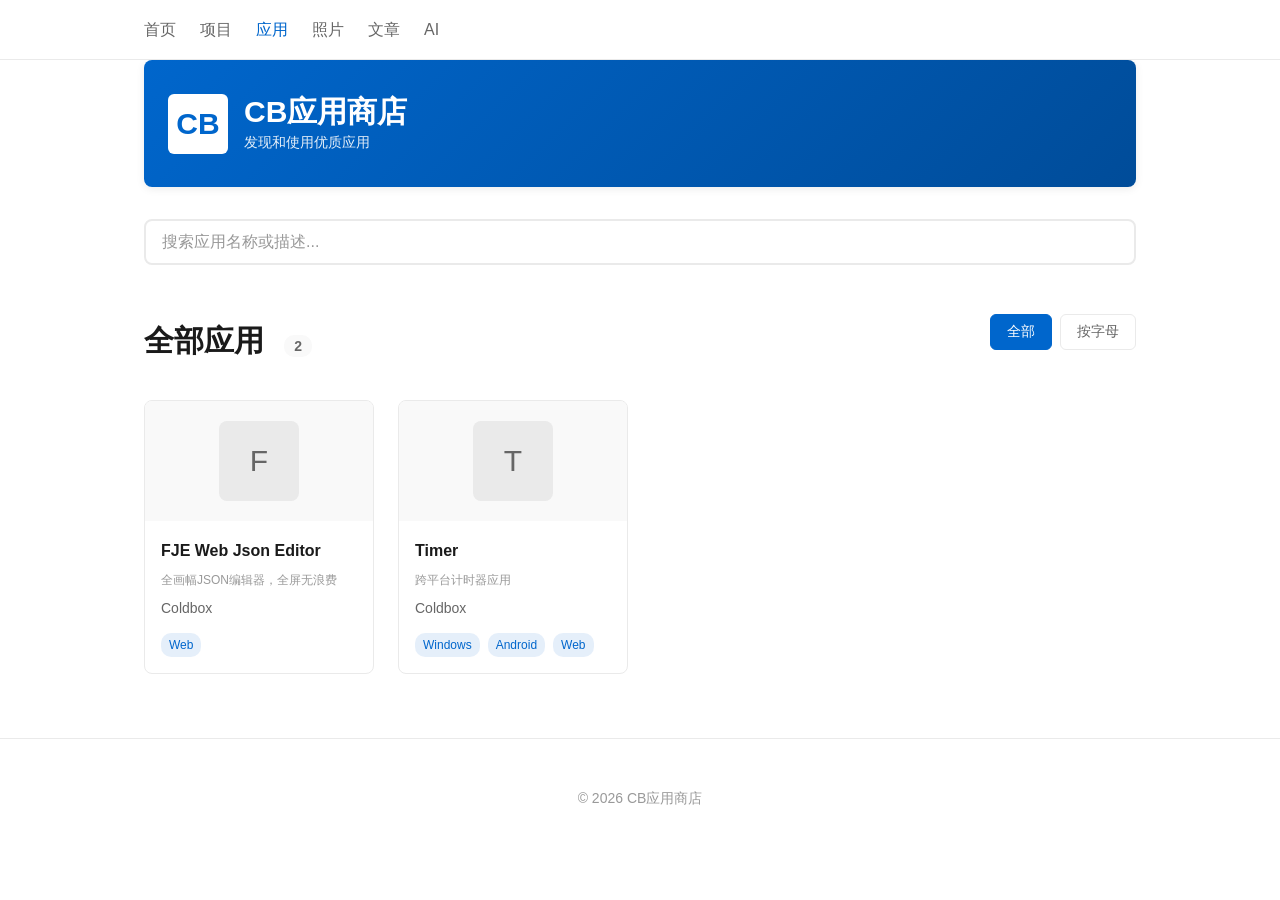
==== commit a8b1f192: "更新应用商店" ====
--- a/app/index.html
+++ b/app/index.html
@@ -30,28 +30,52 @@
                 <div class="app-logo-icon">CB</div>
                 <div class="app-logo-text">
                     <h1>CB应用商店</h1>
+                    <p>发现和使用优质应用</p>
+                </div>
+            </div>
+        </div>
+
+        <!-- 搜索框 -->
+        <div class="app-search">
+            <input type="text" id="search-input" placeholder="搜索应用名称或描述..." autocomplete="off">
+        </div>
+
+        <!-- 视图切换 -->
+        <div class="app-section-header">
+            <h2 id="section-title">全部应用 <span class="app-count" id="app-count">0</span></h2>
+            <div class="view-toggle">
+                <button id="view-all" class="active">全部</button>
+                <button id="view-letters">按字母</button>
+            </div>
+        </div>
+
+        <!-- 全部应用列表 -->
+        <div id="all-apps-section">
+            <div class="apps-grid" id="all-apps-grid">
+                <div class="loading">
+                    <div class="loading-spinner"></div>
+                    <p>正在加载应用列表...</p>
                 </div>
             </div>
         </div>
 
         <!-- 字母导航区域 -->
-        <div id="letters-section">
-            <h2>按字母浏览应用</h2>
+        <div id="letters-section" style="display: none;">
             <div class="letters-grid" id="letters-grid">
                 <!-- 字母按钮会动态生成 -->
             </div>
         </div>
 
-        <!-- 应用列表区域 -->
-        <div id="apps-section" style="display: none;">
+        <!-- 按字母筛选的应用列表 -->
+        <div id="filtered-apps-section" style="display: none;">
             <div class="flex gap-4 mb-6" style="align-items: center; justify-content: space-between;">
                 <button class="btn btn-outline" id="back-to-letters">
-                    ← 返回导航
+                    ← 返回字母
                 </button>
                 <h2 id="current-letter" style="margin: 0;">A</h2>
             </div>
             
-            <div class="apps-grid" id="apps-grid">
+            <div class="apps-grid" id="filtered-apps-grid">
                 <!-- 应用卡片会动态生成 -->
             </div>
         </div>
@@ -63,122 +87,124 @@
     </footer>
 
     <script>
-    // 字母映射表
-    const letterMapping = {
-        'A': 'a', 'B': 'b', 'C': 'c', 'D': 'd', 'E': 'e', 'F': 'f',
-        'G': 'g', 'H': 'h', 'I': 'i', 'J': 'j', 'K': 'k', 'L': 'l',
-        'M': 'm', 'N': 'n', 'O': 'o', 'P': 'p', 'Q': 'q', 'R': 'r',
-        'S': 's', 'T': 't', 'U': 'u', 'V': 'v', 'W': 'w', 'X': 'x',
-        'Y': 'y', 'Z': 'z'
-    };
+    // 全局状态
+    let allAppsData = [];
+    let currentView = 'all'; // 'all', 'letters', 'filtered'
+
+    // 初始化页面
+    async function initPage() {
+        await loadAllApps();
+        initLetters();
+        initEventListeners();
+        renderAllApps();
+    }
+
+    // 加载所有应用数据
+    async function loadAllApps() {
+        const letters = 'ABCDEFGHIJKLMNOPQRSTUVWXYZ'.split('');
+        const promises = letters.map(async letter => {
+            try {
+                const response = await fetch(`ProjectList/${letter.toLowerCase()}.json`);
+                if (!response.ok) return [];
+                const data = await response.json();
+                return data.apps || [];
+            } catch (error) {
+                return [];
+            }
+        });
+
+        const results = await Promise.all(promises);
+        allAppsData = results.flat();
+    }
 
     // 初始化字母网格
     function initLetters() {
         const lettersGrid = document.getElementById('letters-grid');
         lettersGrid.innerHTML = '';
         
+        const lettersWithApps = new Set();
+        allAppsData.forEach(app => {
+            const firstChar = app.name.charAt(0).toUpperCase();
+            lettersWithApps.add(firstChar);
+        });
+
         for (let i = 65; i <= 90; i++) {
             const letter = String.fromCharCode(i);
             const letterBtn = document.createElement('button');
             letterBtn.className = 'letter-btn';
+            if (lettersWithApps.has(letter)) {
+                letterBtn.classList.add('has-apps');
+            }
             letterBtn.textContent = letter;
             letterBtn.dataset.letter = letter;
             
             letterBtn.addEventListener('click', function() {
-                const letterToLoad = this.dataset.letter;
-                loadAppsByLetter(letterToLoad);
+                filterAppsByLetter(letter);
             });
             
             lettersGrid.appendChild(letterBtn);
         }
     }
-    
-    // 根据字母加载应用
-    async function loadAppsByLetter(letter) {
+
+    // 渲染全部应用
+    function renderAllApps() {
+        const grid = document.getElementById('all-apps-grid');
+        const countEl = document.getElementById('app-count');
+        
+        if (allAppsData.length === 0) {
+            grid.innerHTML = `
+                <div class="empty-state">
+                    <div class="empty-state-icon">📦</div>
+                    <p>暂无应用</p>
+                </div>
+            `;
+            countEl.textContent = '0';
+            return;
+        }
+
+        grid.innerHTML = '';
+        allAppsData.forEach(app => {
+            const card = createAppCard(app);
+            grid.appendChild(card);
+        });
+        countEl.textContent = allAppsData.length;
+    }
+
+    // 按字母筛选应用
+    function filterAppsByLetter(letter) {
+        const filteredApps = allAppsData.filter(app => 
+            app.name.charAt(0).toUpperCase() === letter
+        );
+
         const lettersSection = document.getElementById('letters-section');
-        const appsSection = document.getElementById('apps-section');
-        const appsGrid = document.getElementById('apps-grid');
-        const currentLetter = document.getElementById('current-letter');
-        
+        const filteredSection = document.getElementById('filtered-apps-section');
+        const filteredGrid = document.getElementById('filtered-apps-grid');
+        const currentLetterEl = document.getElementById('current-letter');
+
         lettersSection.style.display = 'none';
-        appsSection.style.display = 'block';
-        currentLetter.textContent = letter;
-        
-        appsGrid.innerHTML = `
-            <div class="loading">
-                <div class="loading-spinner"></div>
-                <p>正在加载应用列表...</p>
-            </div>
-        `;
-        
-        try {
-            const mappedLetter = letterMapping[letter] || letter.toLowerCase();
-            const jsonPath = `ProjectList/${mappedLetter}.json`;
-            
-            const response = await fetch(`${jsonPath}?t=${Date.now()}`);
-            
-            if (!response.ok) {
-                if (response.status === 404) {
-                    showEmptyApps(letter);
-                } else {
-                    throw new Error(`加载失败: ${response.status}`);
-                }
-                return;
-            }
-            
-            const data = await response.json();
-            
-            if (!data.apps || data.apps.length === 0) {
-                showEmptyApps(letter);
-                return;
-            }
-            
-            appsGrid.innerHTML = '';
-            
-            const appPromises = data.apps.map(appName => 
-                loadAppInfo(appName).then(appInfo => createAppCard(appInfo, appName))
-            );
-            
-            const appCards = await Promise.allSettled(appPromises);
-            
-            appCards.forEach(result => {
-                if (result.status === 'fulfilled' && result.value) {
-                    appsGrid.appendChild(result.value);
-                }
+        filteredSection.style.display = 'block';
+        currentLetterEl.textContent = letter;
+
+        filteredGrid.innerHTML = '';
+        if (filteredApps.length === 0) {
+            filteredGrid.innerHTML = `
+                <div class="empty-state">
+                    <div class="empty-state-icon">📁</div>
+                    <p>没有找到以 "${letter}" 开头的应用</p>
+                </div>
+            `;
+        } else {
+            filteredApps.forEach(app => {
+                const card = createAppCard(app);
+                filteredGrid.appendChild(card);
             });
-            
-            if (appsGrid.children.length === 0) {
-                showEmptyApps(letter);
-            }
-            
-        } catch (error) {
-            console.error('加载应用列表时出错:', error);
-            showError(`加载应用列表失败: ${error.message}`);
-        }
-    }
-    
-    // 加载单个应用信息
-    async function loadAppInfo(appName) {
-        try {
-            const response = await fetch(`${appName}/info.json?t=${Date.now()}`);
-            
-            if (!response.ok) {
-                throw new Error(`无法加载应用信息: ${response.status}`);
-            }
-            
-            return await response.json();
-        } catch (error) {
-            console.error(`加载应用 ${appName} 信息失败:`, error);
-            return {
-                name: appName,
-                author: '作者',
-                platforms: []
-            };
-        }
-    }
-    
+        }
+
+        currentView = 'filtered';
+    }
+
     // 创建应用卡片
-    function createAppCard(appInfo, appName) {
+    function createAppCard(appInfo) {
         const appCard = document.createElement('div');
         appCard.className = 'app-card';
         
@@ -189,7 +215,7 @@
         icon.className = 'app-icon';
         
         const iconImg = document.createElement('img');
-        iconImg.src = `${appName}/icon.png?t=${Date.now()}`;
+        iconImg.src = `${appInfo.path}/icon.png?t=${Date.now()}`;
         iconImg.alt = `${appInfo.name} 图标`;
         iconImg.onerror = () => {
             icon.innerHTML = appInfo.name.charAt(0).toUpperCase();
@@ -204,7 +230,11 @@
         
         const name = document.createElement('div');
         name.className = 'app-name';
-        name.textContent = appInfo.name || appName;
+        name.textContent = appInfo.name;
+        
+        const description = document.createElement('div');
+        description.className = 'app-card-desc';
+        description.textContent = appInfo.description || '暂无描述';
         
         const author = document.createElement('div');
         author.className = 'app-author';
@@ -223,6 +253,7 @@
         }
         
         appInfoDiv.appendChild(name);
+        appInfoDiv.appendChild(description);
         appInfoDiv.appendChild(author);
         appInfoDiv.appendChild(platforms);
         
@@ -230,58 +261,89 @@
         appCard.appendChild(appInfoDiv);
         
         appCard.addEventListener('click', () => {
-            window.location.href = `app.html?app=${encodeURIComponent(appInfo.name || appName)}&path=${encodeURIComponent(appName)}&t=${Date.now()}`;
+            window.location.href = `app.html?app=${encodeURIComponent(appInfo.name)}&path=${encodeURIComponent(appInfo.path)}&t=${Date.now()}`;
         });
         
         return appCard;
     }
-    
-    // 显示空应用状态
-    function showEmptyApps(letter) {
-        const appsGrid = document.getElementById('apps-grid');
-        appsGrid.innerHTML = `
-            <div class="empty-state">
-                <div class="empty-state-icon">📁</div>
-                <p>没有找到以 "${letter}" 开头的应用</p>
-                <p style="font-size: var(--text-sm); margin-top: var(--space-3);">该字母下暂无应用，试试其他字母</p>
-            </div>
-        `;
-    }
-    
-    // 显示错误信息
-    function showError(message) {
-        const appsGrid = document.getElementById('apps-grid');
-        appsGrid.innerHTML = `
-            <div class="empty-state">
-                <div class="empty-state-icon">⚠️</div>
-                <p>${message}</p>
-                <p style="font-size: var(--text-sm); margin-top: var(--space-3);">请检查网络连接或稍后再试</p>
-            </div>
-        `;
-    }
-    
-    // 返回导航
-    function goBackToLetters() {
-        const lettersSection = document.getElementById('letters-section');
-        const appsSection = document.getElementById('apps-section');
-        
-        lettersSection.style.display = 'block';
-        appsSection.style.display = 'none';
-    }
-    
-    // 初始化页面
-    function initPage() {
-        initLetters();
-        document.getElementById('back-to-letters').addEventListener('click', goBackToLetters);
-        
-        const urlParams = new URLSearchParams(window.location.search);
-        const initialLetter = urlParams.get('letter');
-        
-        if (initialLetter && /^[A-Za-z]$/.test(initialLetter)) {
-            loadAppsByLetter(initialLetter.toUpperCase());
-        }
-    }
-    
+
+    // 搜索功能
+    function handleSearch(query) {
+        const grid = document.getElementById('all-apps-grid');
+        const countEl = document.getElementById('app-count');
+        
+        if (!query.trim()) {
+            renderAllApps();
+            return;
+        }
+
+        const lowerQuery = query.toLowerCase();
+        const filteredApps = allAppsData.filter(app => 
+            app.name.toLowerCase().includes(lowerQuery) ||
+            (app.description && app.description.toLowerCase().includes(lowerQuery)) ||
+            (app.author && app.author.toLowerCase().includes(lowerQuery))
+        );
+
+        grid.innerHTML = '';
+        if (filteredApps.length === 0) {
+            grid.innerHTML = `
+                <div class="empty-state">
+                    <div class="empty-state-icon">🔍</div>
+                    <p>没有找到匹配的应用</p>
+                </div>
+            `;
+            countEl.textContent = '0';
+        } else {
+            filteredApps.forEach(app => {
+                const card = createAppCard(app);
+                grid.appendChild(card);
+            });
+            countEl.textContent = filteredApps.length;
+        }
+    }
+
+    // 初始化事件监听
+    function initEventListeners() {
+        // 搜索框
+        const searchInput = document.getElementById('search-input');
+        let searchTimeout;
+        searchInput.addEventListener('input', (e) => {
+            clearTimeout(searchTimeout);
+            searchTimeout = setTimeout(() => {
+                handleSearch(e.target.value);
+            }, 300);
+        });
+
+        // 视图切换
+        document.getElementById('view-all').addEventListener('click', function() {
+            currentView = 'all';
+            document.getElementById('all-apps-section').style.display = 'block';
+            document.getElementById('letters-section').style.display = 'none';
+            document.getElementById('filtered-apps-section').style.display = 'none';
+            document.getElementById('section-title').innerHTML = `全部应用 <span class="app-count" id="app-count">${allAppsData.length}</span>`;
+            this.classList.add('active');
+            document.getElementById('view-letters').classList.remove('active');
+            renderAllApps();
+        });
+
+        document.getElementById('view-letters').addEventListener('click', function() {
+            currentView = 'letters';
+            document.getElementById('all-apps-section').style.display = 'none';
+            document.getElementById('letters-section').style.display = 'block';
+            document.getElementById('filtered-apps-section').style.display = 'none';
+            document.getElementById('section-title').innerHTML = '按字母浏览';
+            this.classList.add('active');
+            document.getElementById('view-all').classList.remove('active');
+        });
+
+        // 返回字母导航
+        document.getElementById('back-to-letters').addEventListener('click', function() {
+            document.getElementById('letters-section').style.display = 'block';
+            document.getElementById('filtered-apps-section').style.display = 'none';
+        });
+    }
+
+    // 页面加载完成后执行
     document.addEventListener('DOMContentLoaded', initPage);
     </script>
 </body>
--- a/res/style.css
+++ b/res/style.css
@@ -879,6 +879,99 @@
             margin: var(--space-4) 0;
         }
 
+        /* ===== 应用商店增强 ===== */
+        .app-search {
+            margin-bottom: var(--space-6);
+        }
+
+        .app-search input {
+            width: 100%;
+            padding: var(--space-3) var(--space-4);
+            border: 2px solid var(--color-border);
+            border-radius: var(--radius-lg);
+            font-size: var(--text-base);
+            background: var(--color-bg);
+            color: var(--color-primary);
+            transition: border-color 0.2s ease;
+        }
+
+        .app-search input:focus {
+            border-color: var(--color-accent);
+            outline: none;
+        }
+
+        .app-search input::placeholder {
+            color: var(--color-muted);
+        }
+
+        .letter-btn.has-apps {
+            background: var(--color-accent);
+            color: white;
+            border-color: var(--color-accent);
+        }
+
+        .letter-btn.has-apps:hover {
+            background: var(--color-accent-hover);
+        }
+
+        .app-card-desc {
+            font-size: var(--text-xs);
+            color: var(--color-muted);
+            margin-top: var(--space-1);
+            margin-bottom: var(--space-2);
+            line-height: 1.4;
+            display: -webkit-box;
+            -webkit-line-clamp: 2;
+            -webkit-box-orient: vertical;
+            overflow: hidden;
+        }
+
+        .app-count {
+            display: inline-block;
+            background: var(--color-bg-alt);
+            padding: 2px 10px;
+            border-radius: 10px;
+            font-size: var(--text-sm);
+            color: var(--color-secondary);
+            margin-left: var(--space-3);
+        }
+
+        .app-section-header {
+            display: flex;
+            align-items: center;
+            justify-content: space-between;
+            margin-bottom: var(--space-4);
+        }
+
+        .view-toggle {
+            display: flex;
+            gap: var(--space-2);
+        }
+
+        .view-toggle button {
+            padding: var(--space-2) var(--space-4);
+            border: 1px solid var(--color-border);
+            border-radius: var(--radius-md);
+            background: var(--color-bg);
+            color: var(--color-secondary);
+            font-size: var(--text-sm);
+            cursor: pointer;
+            transition: all 0.2s ease;
+        }
+
+        .view-toggle button.active {
+            background: var(--color-accent);
+            color: white;
+            border-color: var(--color-accent);
+        }
+
+        .app-detail-desc {
+            color: var(--color-secondary);
+            font-size: var(--text-sm);
+            margin-bottom: var(--space-4);
+            line-height: 1.6;
+        }
+
         /* ===== 响应式补充 ===== */
         @media (max-width: 768px) {
             .card-grid,
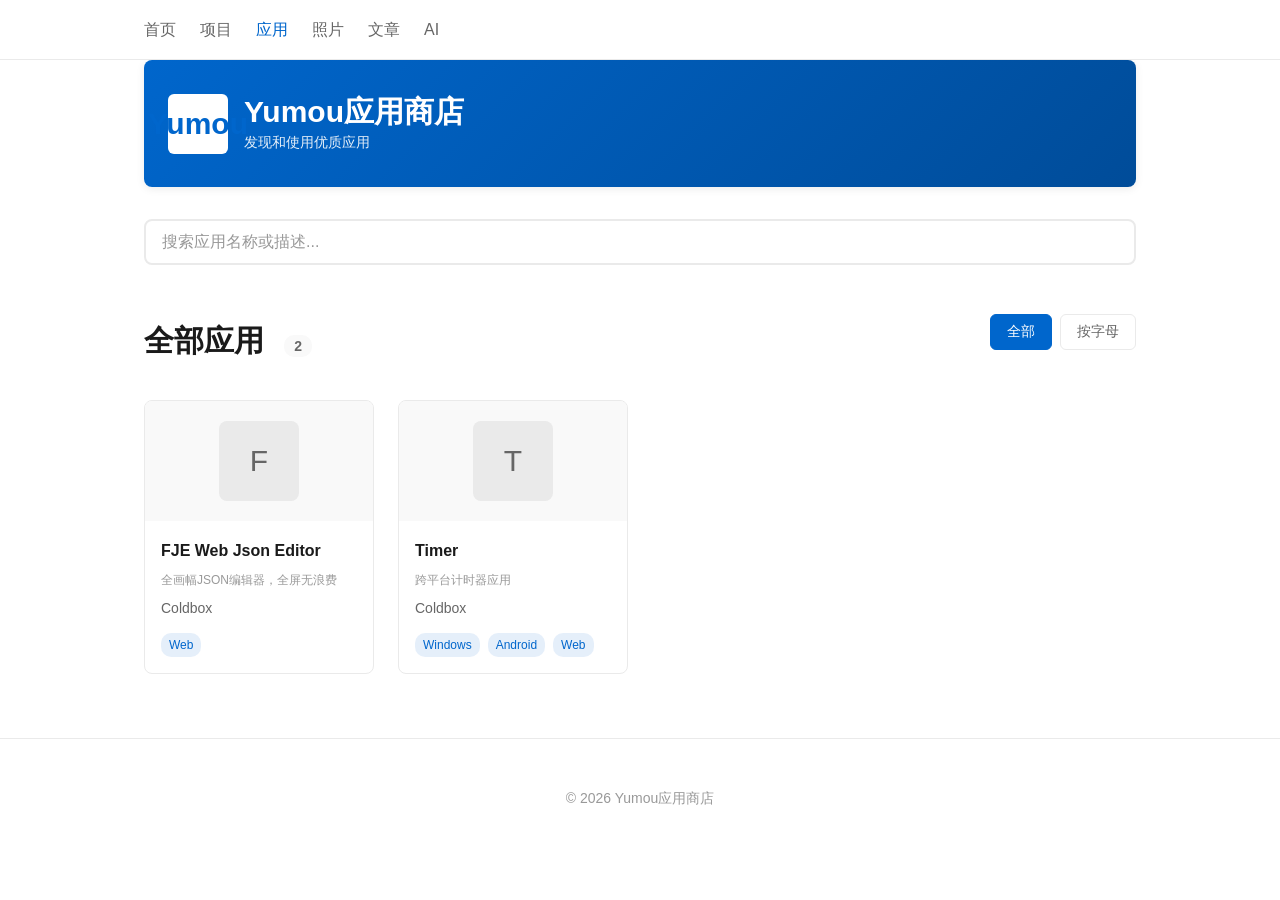
==== commit ebbd0f53: "更改了应用商店命名" ====
--- a/app/index.html
+++ b/app/index.html
@@ -27,9 +27,9 @@
         <!-- 应用头部 -->
         <div class="app-header">
             <div class="app-header-content">
-                <div class="app-logo-icon">CB</div>
+                <div class="app-logo-icon">Yumou</div>
                 <div class="app-logo-text">
-                    <h1>CB应用商店</h1>
+                    <h1>Yumou应用商店</h1>
                     <p>发现和使用优质应用</p>
                 </div>
             </div>
@@ -83,7 +83,7 @@
 
     <!-- 页脚 -->
     <footer class="footer">
-        © 2026 CB应用商店
+        © 2026 Yumou应用商店
     </footer>
 
     <script>
